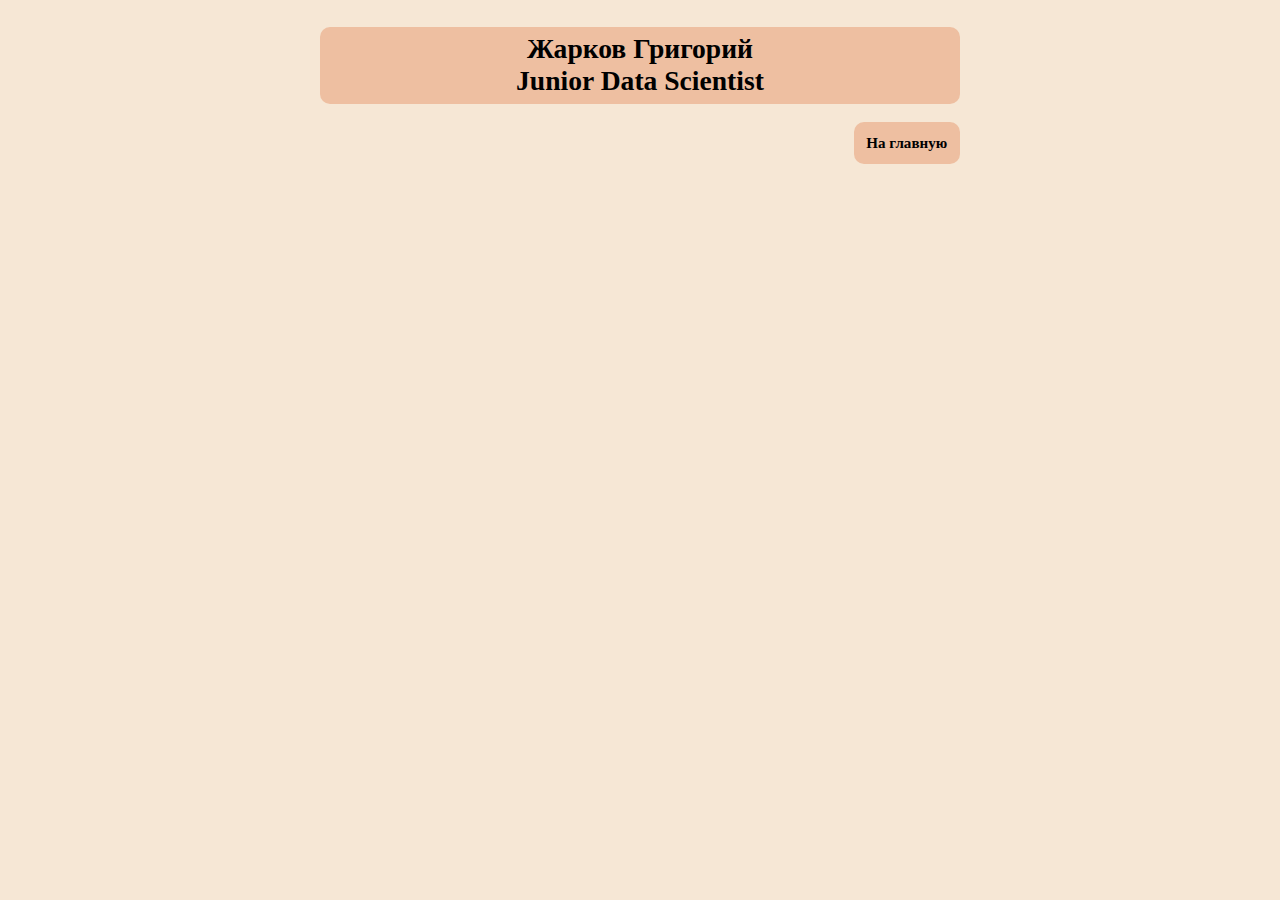
==== projects.html @ 3ff79d25 "code: added second html and css files" ====
<!DOCTYPE html>
<html lang="ru">

<head>
  <meta charset="UTF-8" name="description" content="Projects connected to Machine Learning">
  <link rel="stylesheet" type="text/css" href="css/projects_style.css"/>
  <title>NOTES ABOUT PROJECTS</title>
</head>

<body class="page">

<div class="head">
  <section class="head__info">
    <span class="head__info__first-header">Жарков Григорий</span>
    <span class="head__info__second-header">Junior Data Scientist</span>
  </section>
</div>

<div class="navigation">
  <a class="navigation__home" href="index.html">На главную</a>
</div>

</body>

</html>
---- css/projects_style.css ----
body {
    display: flex;
    flex-direction: column;
    background-color: #f6e7d5;
    width: 50%;
    margin: 0 25% 0;
    font-family: Georgia, serif;
    font-size: 1rem;
    color: black;
}

.head__info {
    display: flex;
    flex-direction: column;
    background-color:  rgb(238, 191, 161);
    font-size: 1.725rem;
    border-radius: 10px;
    font-weight: bold;
    text-align: center;
    padding: 1%;
    margin: 3vh 0 1vh;
}

.navigation {
    display: flex;
    flex-direction: row;
    font-size: 1.725rem;
    border-radius: 10px;
    font-weight: bold;
    text-align: center;
    margin: 1vh 0 1vh;
    justify-content: right;
}

.navigation__home {
    border-radius: 10px;
    color: black;
    font-size: calc( (100vw - 480px)/(1500 - 480) * (17 - 8) + 8px);
    text-decoration: none;
    background-color:  rgb(238, 191, 161);
    padding: 2%;
}

.navigation__home:hover {
    background-color: #e3a686;
    cursor: pointer;
}
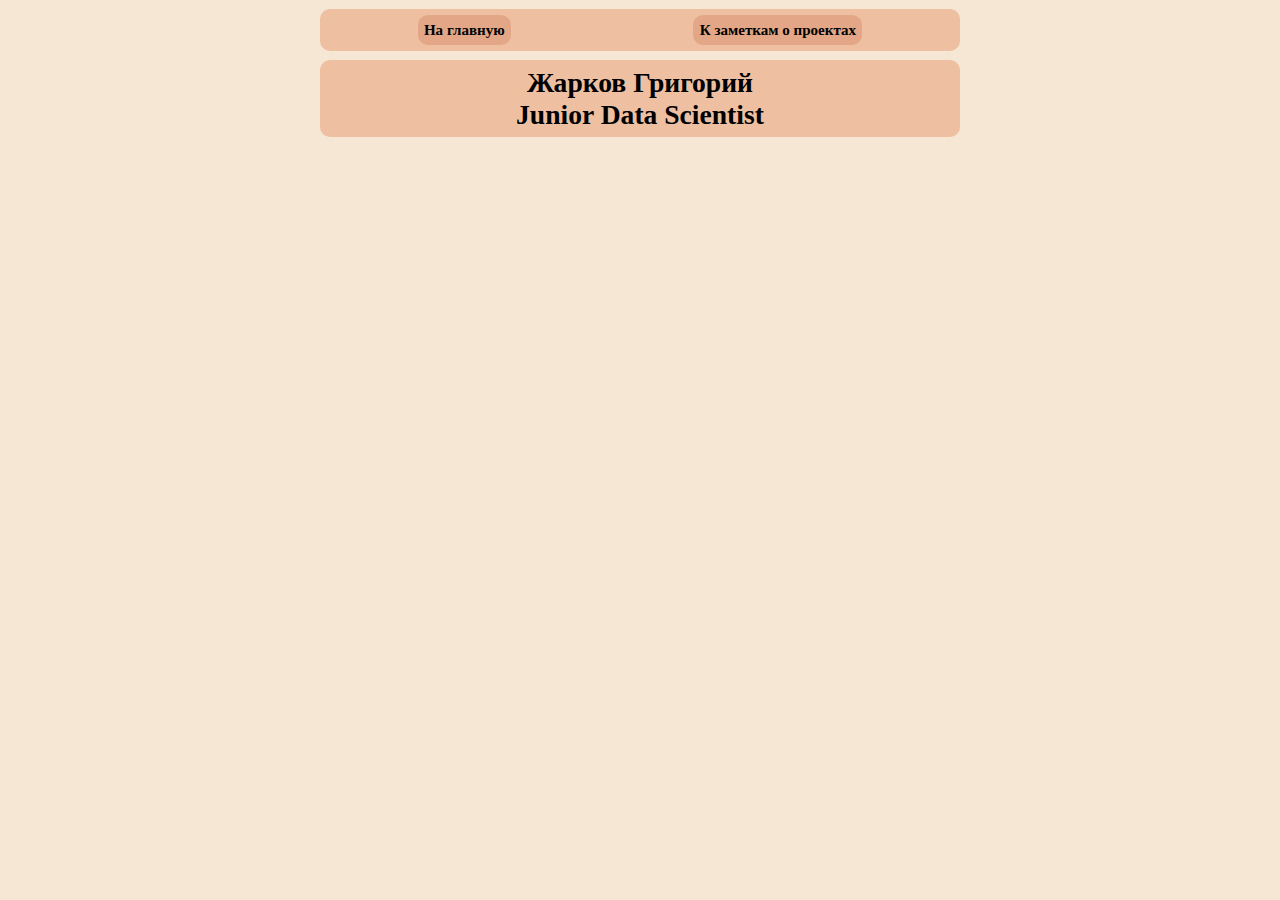
==== commit 129b7754: "code: moved nav, added second button" ====
--- a/projects.html
+++ b/projects.html
@@ -9,6 +9,11 @@
 
 <body class="page">
 
+<div class="navigation">
+  <a class="navigation__home-button" href="index.html">На главную</a>
+  <a class="navigation__projects-button" href="projects.html">К заметкам о проектах</a>
+</div>
+
 <div class="head">
   <section class="head__info">
     <span class="head__info__first-header">Жарков Григорий</span>
@@ -16,10 +21,6 @@
   </section>
 </div>
 
-<div class="navigation">
-  <a class="navigation__home" href="index.html">На главную</a>
-</div>
-
 </body>
 
 </html>--- a/css/projects_style.css
+++ b/css/projects_style.css
@@ -18,8 +18,9 @@
     font-weight: bold;
     text-align: center;
     padding: 1%;
-    margin: 3vh 0 1vh;
+    margin: 1vh 0 1vh;
 }
+
 
 .navigation {
     display: flex;
@@ -28,20 +29,24 @@
     border-radius: 10px;
     font-weight: bold;
     text-align: center;
-    margin: 1vh 0 1vh;
-    justify-content: right;
+    margin: 1vh 0 0vh;
+    justify-content: space-around;
+    background-color: #eebfa1;
+    padding: 1%
 }
 
-.navigation__home {
+.navigation__projects-button,
+.navigation__home-button {
     border-radius: 10px;
     color: black;
     font-size: calc( (100vw - 480px)/(1500 - 480) * (17 - 8) + 8px);
     text-decoration: none;
-    background-color:  rgb(238, 191, 161);
-    padding: 2%;
+    background-color: #e3a686;
+    padding: 1%;
 }
 
-.navigation__home:hover {
-    background-color: #e3a686;
+.navigation__projects-button:hover,
+.navigation__home-button:hover {
+    background-color: #f5e0c6;
     cursor: pointer;
 }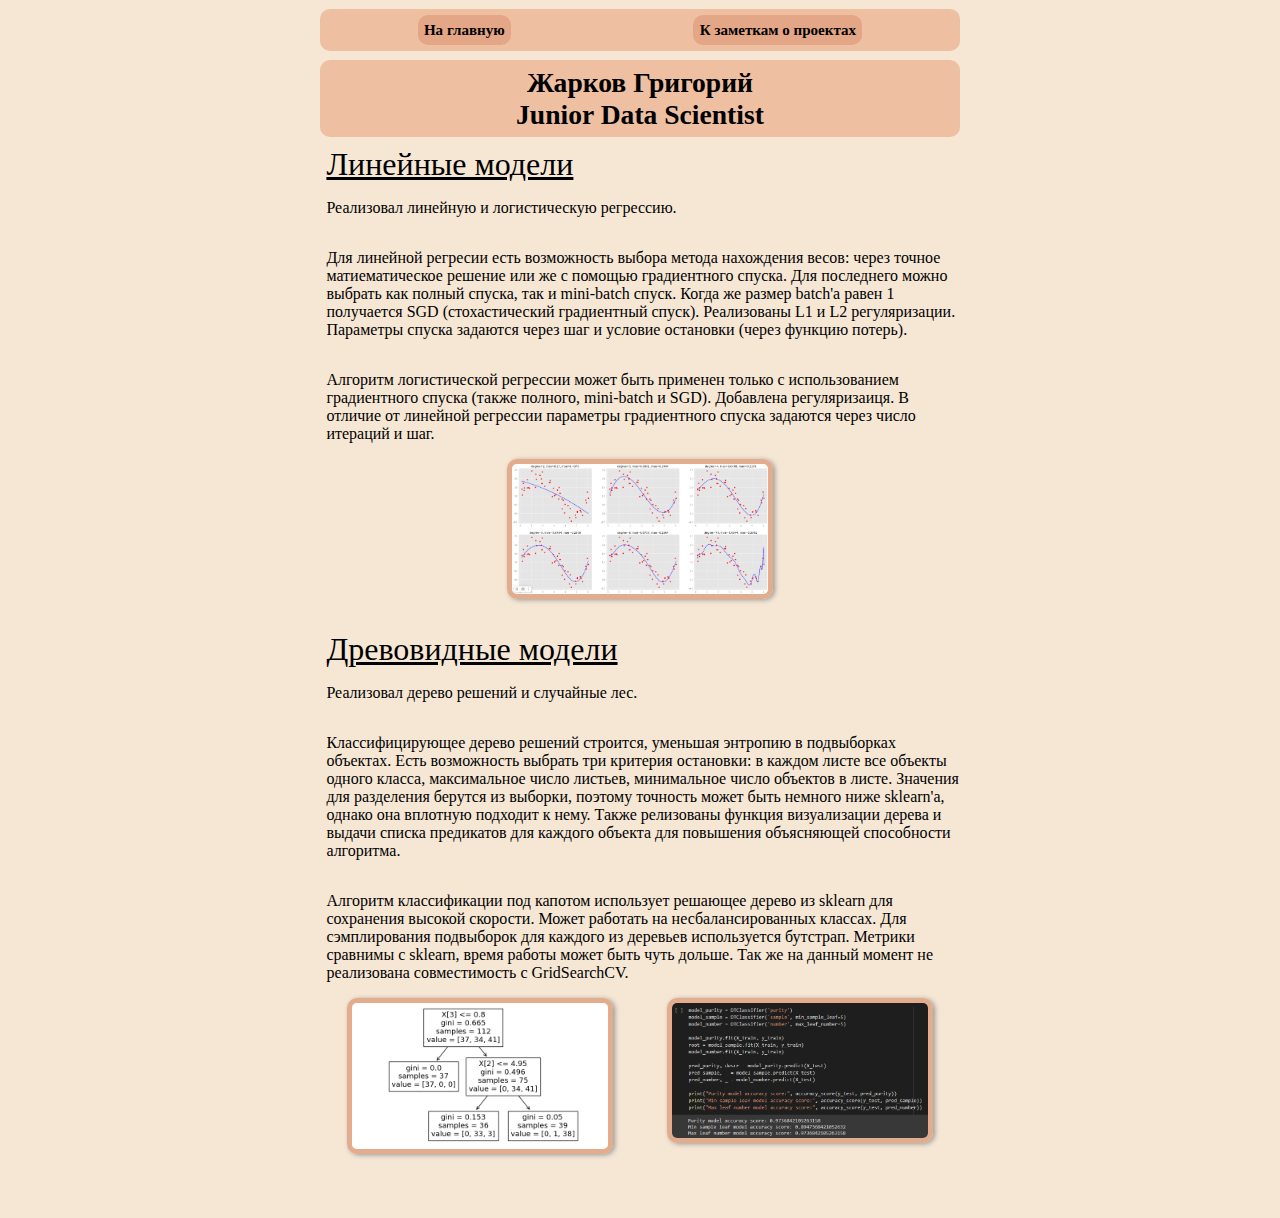
==== commit 2b2f84f5: "code: filled page with content" ====
--- a/projects.html
+++ b/projects.html
@@ -21,6 +21,56 @@
   </section>
 </div>
 
+<div class="first_project">
+  <a class="first-project__header" href="https://github.com/grigoriizharkov/ML-sect/tree/master/models/linear">
+    Линейные модели
+  </a>
+  <div class="first-project__text">
+    <p class="first-project__text__first-paragraph"> Реализовал линейную и логистическую регрессию. </p>
+
+    <p class="first-project__text__second-paragraph"> Для линейной регресии есть возможность выбора метода нахождения
+    весов: через точное матиематическое решение или же с помощью градиентного спуска. Для последнего можно выбрать
+    как полный спуска, так и mini-batch спуск. Когда же размер batch'a равен 1 получается SGD (стохастический градиентный спуск).
+    Реализованы L1 и L2 регуляризации. Параметры спуска задаются через шаг и условие остановки (через функцию потерь).</p>
+
+    <p class="first-project__text__third-paragraph"> Алгоритм логистической регрессии может быть применен только с
+    использованием градиентного спуска (также полного, mini-batch и SGD). Добавлена регуляризаиця.
+    В отличие от линейной регрессии параметры градиентного спуска задаются через число итераций и шаг.</p>
+  </div>
+
+  <div class="first-project__image">
+    <img class="first-project__image__first-image" src="images/linreg.png">
+  </div>
+
+</div>
+
+<div class="second_project">
+  <a class="second-project__header" href="https://github.com/grigoriizharkov/ML-sect/tree/master/models/trees">
+    Древовидные модели
+  </a>
+  <div class="second-project__text">
+    <p class="second-project__text__first-paragraph"> Реализовал дерево решений и случайные лес.</p>
+
+    <p class="second-project__text__second-paragraph"> Классифицирующее дерево решений строится, уменьшая энтропию
+    в подвыборках объектах. Есть возможность выбрать три критерия остановки: в каждом листе все объекты одного класса,
+    максимальное число листьев, минимальное число объектов в листе. Значения для разделения берутся из выборки, поэтому точность
+    может быть немного ниже sklearn'a, однако она вплотную подходит к нему. Также релизованы функция визуализации дерева и
+    выдачи списка предикатов для каждого объекта для повышения объясняющей способности алгоритма.</p>
+
+    <p class="second-project__text__third-paragraph"> Алгоритм классификации под капотом использует решающее дерево из sklearn для сохранения
+    высокой скорости. Может работать на несбалансированных классах. Для сэмплирования подвыборок для каждого из деревьев используется
+    бутстрап. Метрики сравнимы с sklearn, время работы может быть чуть дольше. Так же на данный момент не реализована совместимость с
+    GridSearchCV. </p>
+  </div>
+
+  <div class="second-project__images">
+    <img class="second-project__images__first-image" src="images/tree.png">
+    <img class="second-project__images__second-image" src="images/tree_score.png">
+  </div>
+
+</div>
+
+
 </body>
 
 </html>--- a/css/projects_style.css
+++ b/css/projects_style.css
@@ -49,4 +49,82 @@
 .navigation__home-button:hover {
     background-color: #f5e0c6;
     cursor: pointer;
+}
+
+.first-project {
+    background-color: #f5e0c6;
+    border-radius: 10px;
+}
+
+.first-project__header {
+    font-size: 2rem;
+    padding-left: 1%;
+    color: black;
+    text-decoration-line: underline;
+}
+
+.first-project__text {
+    display: flex;
+    flex-direction: column;
+    overflow-wrap: break-word;
+    padding-left: 1%
+}
+
+.first-project__image {
+    display: flex;
+    flex-direction: row;
+    flex-wrap: wrap;
+    justify-content: center;
+}
+
+.first-project__image__first-image {
+    width: 20vw;
+    height: 50%;
+    border-radius: 10px;
+    border: 5px solid #e3ac8d;
+    box-shadow: 2px 1px 5px #999999;
+    margin-bottom: 5%;
+}
+
+.second-project {
+    background-color: #f5e0c6;
+    border-radius: 10px;
+}
+
+.second-project__header {
+    font-size: 2rem;
+    padding-left: 1%;
+    color: black;
+    text-decoration-line: underline;
+}
+
+.second-project__text {
+    display: flex;
+    flex-direction: column;
+    overflow-wrap: break-word;
+    padding-left: 1%
+}
+
+.second-project__images {
+    display: flex;
+    flex-direction: row;
+    flex-wrap: wrap;
+    justify-content: space-around;
+    margin-bottom: 10%;
+}
+
+.second-project__images__first-image {
+    width: 20vw;
+    height: 50%;
+    border-radius: 10px;
+    border: 5px solid #e3ac8d;
+    box-shadow: 2px 1px 5px #999999;
+}
+
+.second-project__images__second-image {
+    width: 20vw;
+    height: 50%;
+    border-radius: 10px;
+    border: 5px solid #e3ac8d;
+    box-shadow: 2px 1px 5px #999999;
 }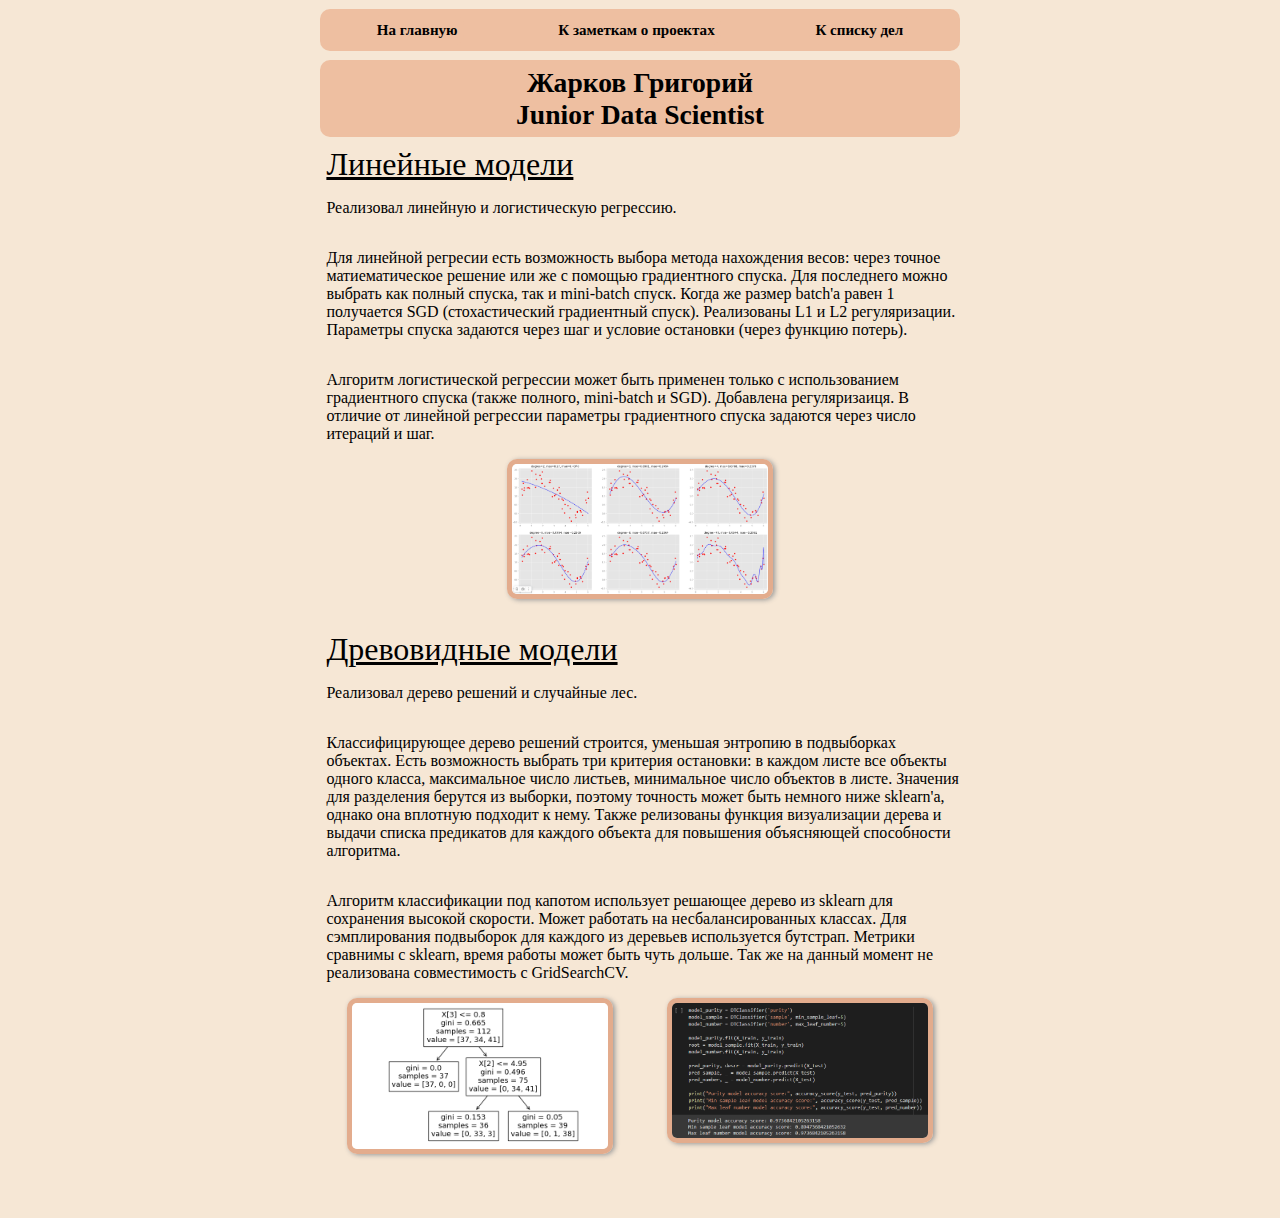
==== commit 010a0679: "code: third page" ====
--- a/projects.html
+++ b/projects.html
@@ -4,14 +4,16 @@
 <head>
   <meta charset="UTF-8" name="description" content="Projects connected to Machine Learning">
   <link rel="stylesheet" type="text/css" href="css/projects_style.css"/>
+  <script src="scripts/active-button.js"></script>
   <title>NOTES ABOUT PROJECTS</title>
 </head>
 
 <body class="page">
 
 <div class="navigation">
-  <a class="navigation__home-button" href="index.html">На главную</a>
-  <a class="navigation__projects-button" href="projects.html">К заметкам о проектах</a>
+  <a class="navigation__button" href="index.html">На главную</a>
+  <a class="navigation__button" href="projects.html">К заметкам о проектах</a>
+  <a class="navigation__button" href="todo-list.html">К списку дел</a>
 </div>
 
 <div class="head">
@@ -39,7 +41,7 @@
   </div>
 
   <div class="first-project__image">
-    <img class="first-project__image__first-image" src="images/linreg.png">
+    <img class="first-project__image__first-image" src="images/linreg.png" alt="Полиномиальная регрессия">
   </div>
 
 </div>
@@ -64,8 +66,8 @@
   </div>
 
   <div class="second-project__images">
-    <img class="second-project__images__first-image" src="images/tree.png">
-    <img class="second-project__images__second-image" src="images/tree_score.png">
+    <img class="second-project__images__first-image" src="images/tree.png" alt="Визуализация решающего дерева">
+    <img class="second-project__images__second-image" src="images/tree_score.png" alt="Результаты на метриках качества">
   </div>
 
 </div>
--- a/css/projects_style.css
+++ b/css/projects_style.css
@@ -29,14 +29,13 @@
     border-radius: 10px;
     font-weight: bold;
     text-align: center;
-    margin: 1vh 0 0vh;
+    margin-top: 1vh;
     justify-content: space-around;
     background-color: #eebfa1;
     padding: 1%
 }
 
-.navigation__projects-button,
-.navigation__home-button {
+.navigation__button {
     border-radius: 10px;
     color: black;
     font-size: calc( (100vw - 480px)/(1500 - 480) * (17 - 8) + 8px);
@@ -45,8 +44,7 @@
     padding: 1%;
 }
 
-.navigation__projects-button:hover,
-.navigation__home-button:hover {
+.navigation__button:hover {
     background-color: #f5e0c6;
     cursor: pointer;
 }
@@ -127,4 +125,18 @@
     border-radius: 10px;
     border: 5px solid #e3ac8d;
     box-shadow: 2px 1px 5px #999999;
+}
+
+.active {
+    background-color: rgb(238, 191, 161);
+}
+
+@media screen and (max-width: 1000px) {
+    .second-project__images {
+        display: none;
+    }
+
+    .first-project__image {
+        display: none;
+    }
 }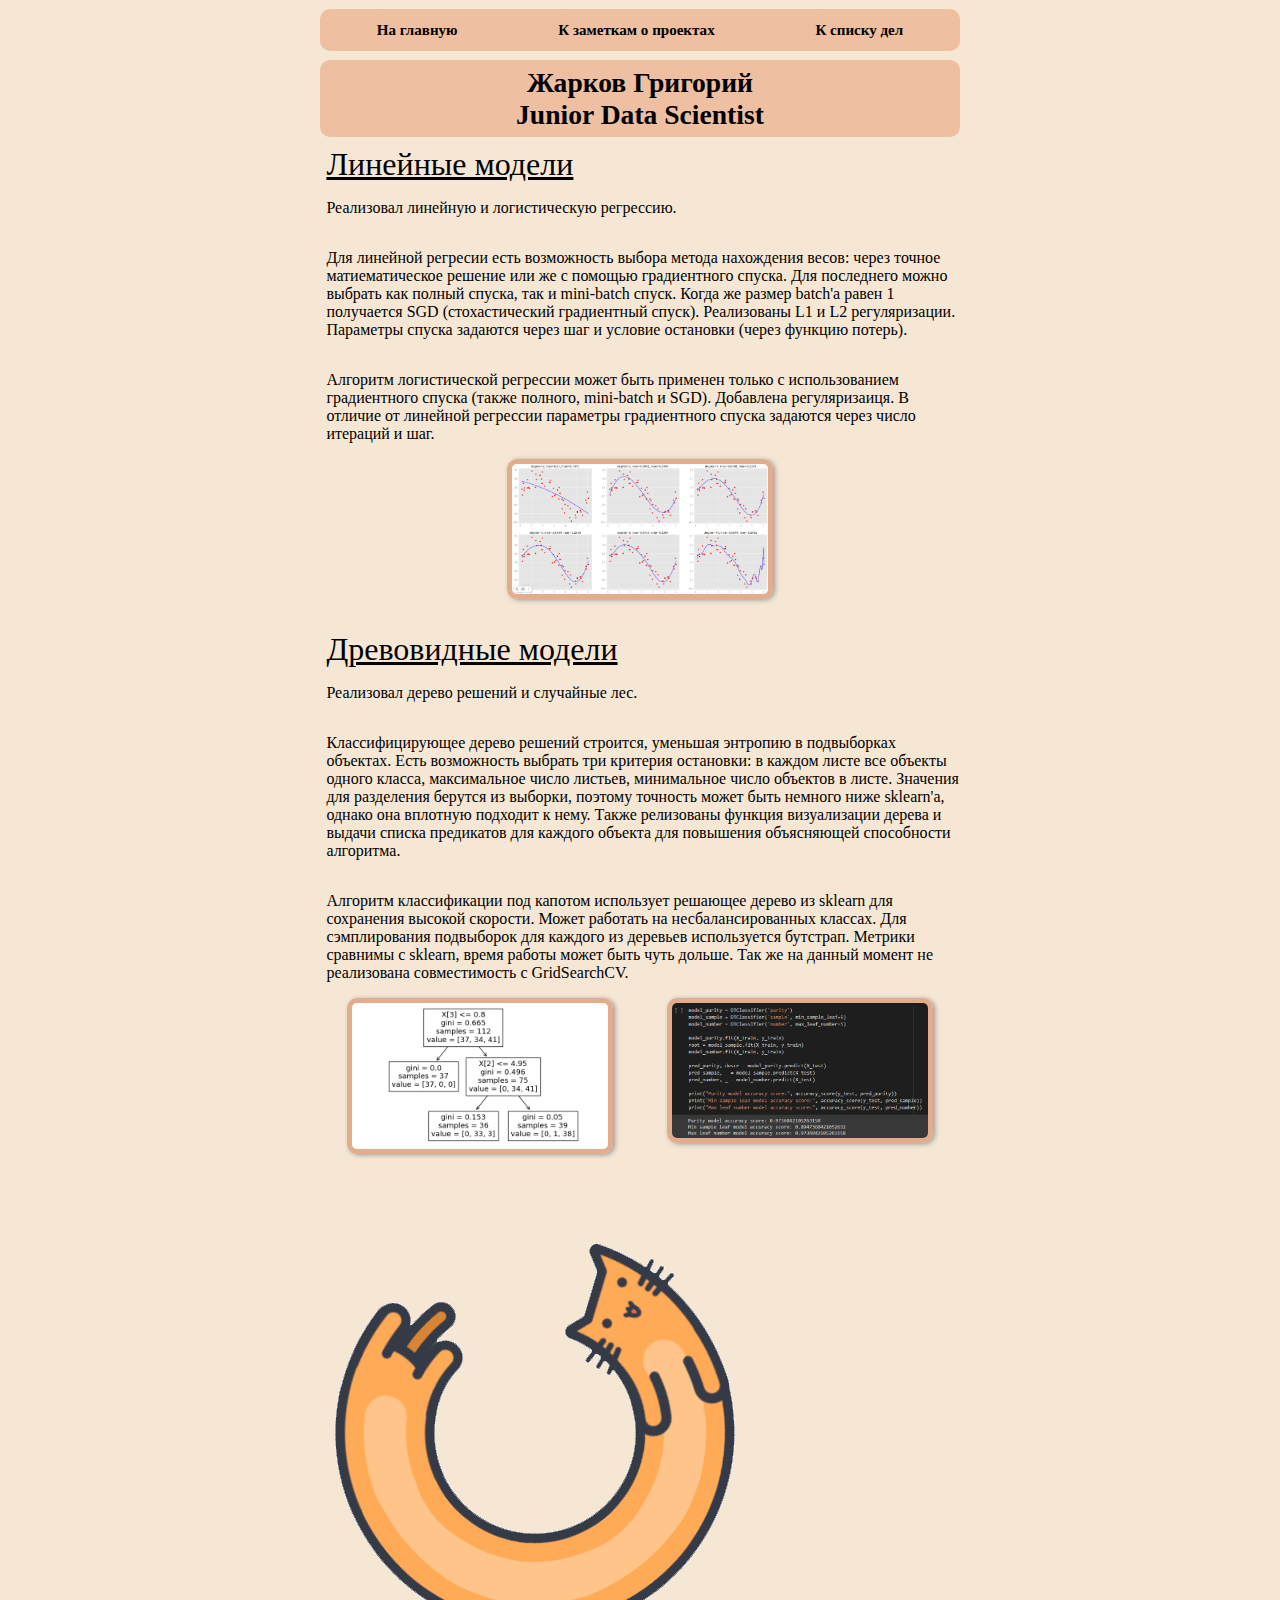
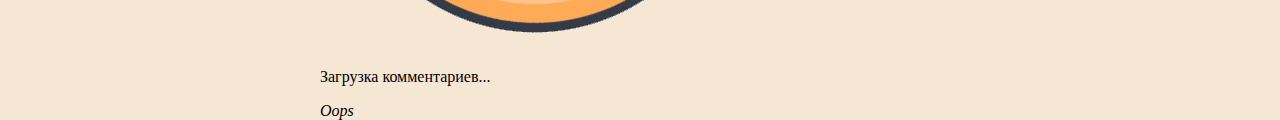
==== commit e5efaba9: "code: http request and json response" ====
--- a/projects.html
+++ b/projects.html
@@ -71,8 +71,15 @@
   </div>
 
 </div>
+<div id="comments">
 
-
+  <div class="preloader">
+    <img src="images/loading-cat.gif"/>
+    <p>Загрузка комментариев...</p>
+  </div>
+</div>
+<i style="font-size:3vh" class="exception">Oops</i>
+<script src="scripts/comments.js"></script>
 </body>
 
 </html>--- a/css/projects_style.css
+++ b/css/projects_style.css
@@ -130,6 +130,10 @@
 .active {
     background-color: rgb(238, 191, 161);
 }
+.comment{
+    background-color: #e3a686;
+    margin-top: 5px;
+}
 
 @media screen and (max-width: 1000px) {
     .second-project__images {
